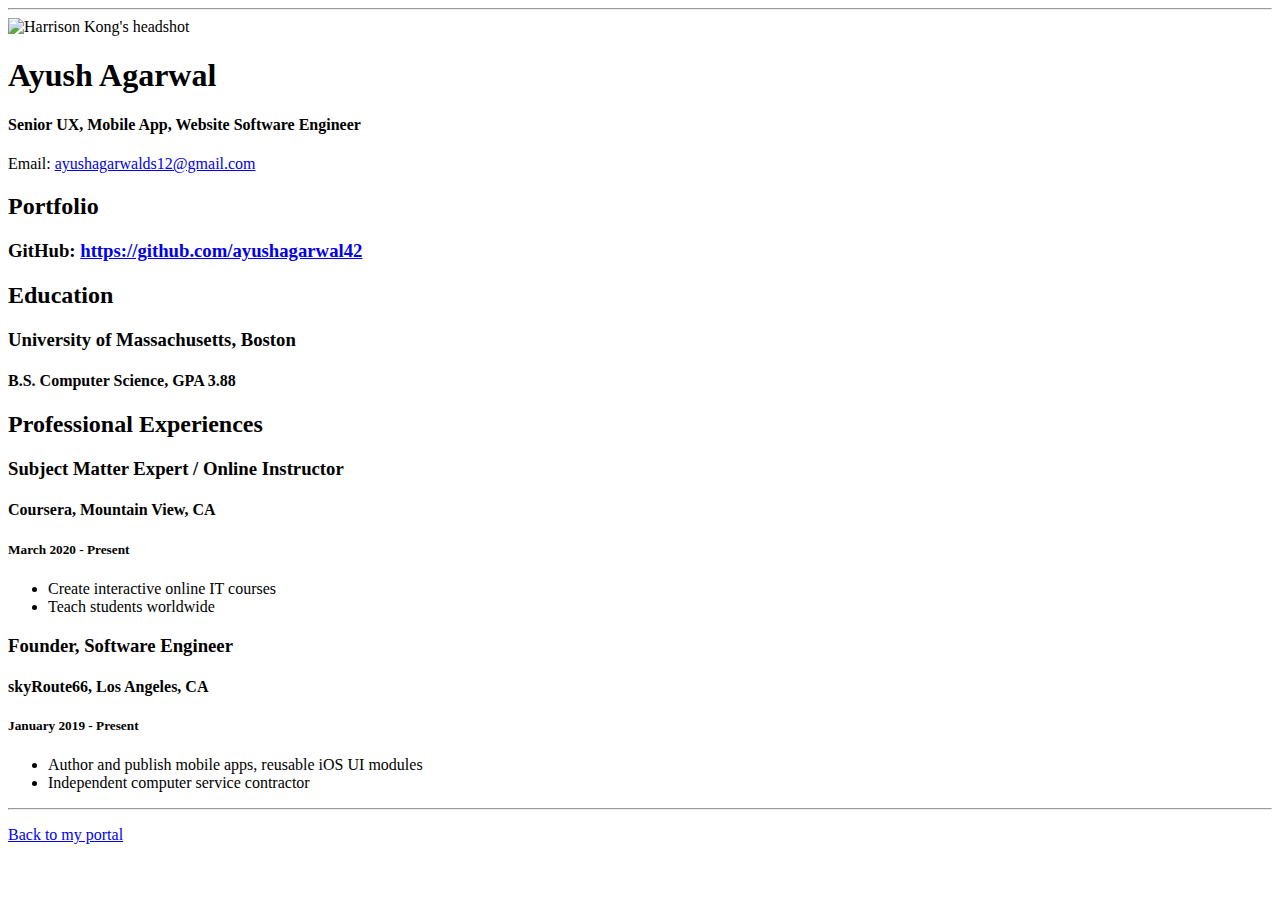
==== resume.html @ 440cde45 "Add files via upload" ====
<!doctype html>

<!-- this is a comment for human! -->

<html lang="en">

  <header>
    <title>Ayush Agarwal's Resume</title>
    <link rel="stylesheet" href="css/master.css">
    <link rel="FaviconIcon" href="favicon.ico" type="image/x-icon">
    <link rel="shortcut" href="favicon.ico" type="image/x-icon">
    <meta name="viewport" content="width-device-width, initial-scale=1, shrink-to-fit=no">
    <meta name="name" content="Ayush Agarwal's Portal">
    <meta name="robots" content="noindex, nofollow">
  </header>

  <body>
    <hr>

    <img src="images/headshot.jpg" alt="Harrison Kong's headshot" width="20%">

    <h1>Ayush Agarwal</h1>
    <h4>Senior UX, Mobile App, Website Software Engineer</h4>

    <p>Email: <a href="mailto:ayushagarwalds12@gmail.com" target="_blank">ayushagarwalds12@gmail.com</a></p>
    <!-- don't post physical address, personal phone number or other personal information on the web! -->

    <h2>Portfolio</h2>
      <h3>GitHub: <a href="https://github.com/ayushagarwal42" target="_blank">https://github.com/ayushagarwal42</a></h3>

    <h2>Education</h2>

    <h3>University of Massachusetts, Boston</h3>
    <h4>B.S. Computer Science, GPA 3.88</h4>

    <h2>Professional Experiences</h2>

    <h3>Subject Matter Expert / Online Instructor</h3>
    <h4>Coursera, Mountain View, CA</h4>
    <h5>March 2020 - Present</h5>
      <ul>
        <li>Create interactive online IT courses</li>
        <li>Teach students worldwide</li>
      </ul>

    <h3>Founder, Software Engineer</h3>
    <h4>skyRoute66, Los Angeles, CA</h4>
    <h5>January 2019 - Present</h5>
      <ul>
        <li>Author and publish mobile apps, reusable iOS UI modules</li>
        <li>Independent computer service contractor</li>
      </ul>
  </body>

  <footer>
  <hr>
  <p><a href="index.html">Back to my portal</a><p>
  </footer>

</html>
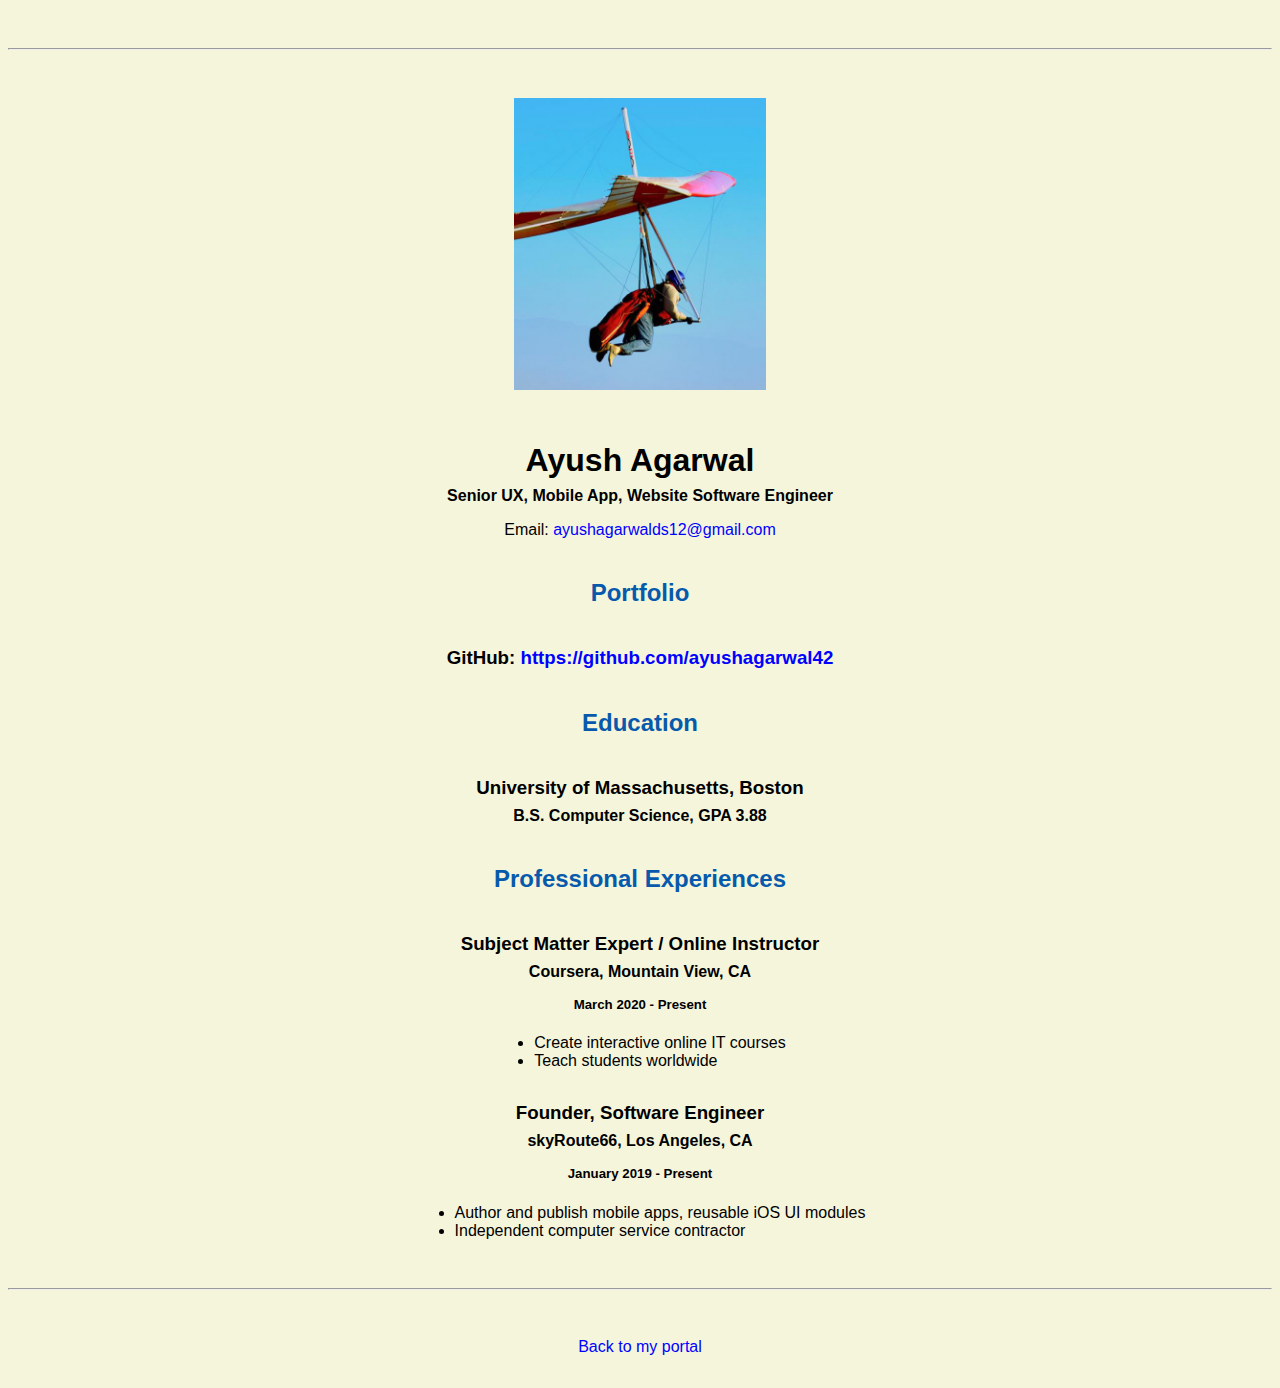
==== commit bbed6fff: "Update resume.html" ====
--- a/resume.html
+++ b/resume.html
@@ -11,7 +11,6 @@
     <link rel="shortcut" href="favicon.ico" type="image/x-icon">
     <meta name="viewport" content="width-device-width, initial-scale=1, shrink-to-fit=no">
     <meta name="name" content="Ayush Agarwal's Portal">
-    <meta name="robots" content="noindex, nofollow">
   </header>
 
   <body>
--- a/css/master.css
+++ b/css/master.css
@@ -0,0 +1,63 @@
+/* Cascading stylesheet for the website */
+
+/* Text inside these asterisks and slashes are comments for human */
+
+  a {
+    color: blue;/* set the text color to blue here */
+    text-decoration: none; /* This means we do not want hyperlinks to be underlined */
+  }
+
+  a:hover {
+    color: red;/* set the text color to red here */
+    text-decoration: none; /* This means we do not want hyperlinks to be underlined */
+  }
+
+  body {
+    background-color: beige; /* set the background color here */
+    color: black; /* set the text color to black here */
+    font-family: Arial, Helvetica, sans-serif; /* set the font here */
+    text-align: center; /* set the text alignment here */
+   }
+
+  footer {
+    margin-top: 2rem;
+    margin-bottom: 2rem;
+  }
+
+  h1 {
+    margin-bottom: 0.5rem;
+    margin-top: 3rem;
+   }
+
+  h2 {
+    color: #075AAB; /* set the text color of to #075AAB here */
+    /* set both the bottom margin and top margin to 2.5rem here */
+    margin-bottom: 2.5rem;
+    margin-top: 2.5rem;
+   }
+
+  h3 {
+    margin-bottom: 0;
+    margin-top: 2rem;
+  }
+
+  h4 {
+    margin-bottom: 1rem;
+    margin-top: 0.5rem;
+  }
+
+  h5 {
+    margin-top: 0.5rem;
+  }
+
+  hr {
+    margin-bottom: 3rem;
+    margin-top: 3rem;
+  }
+
+  /* this controls how the bullet points in the resume page looks */
+  ul {
+    display: table;
+    margin: 0 auto;
+    text-align: left;
+  }
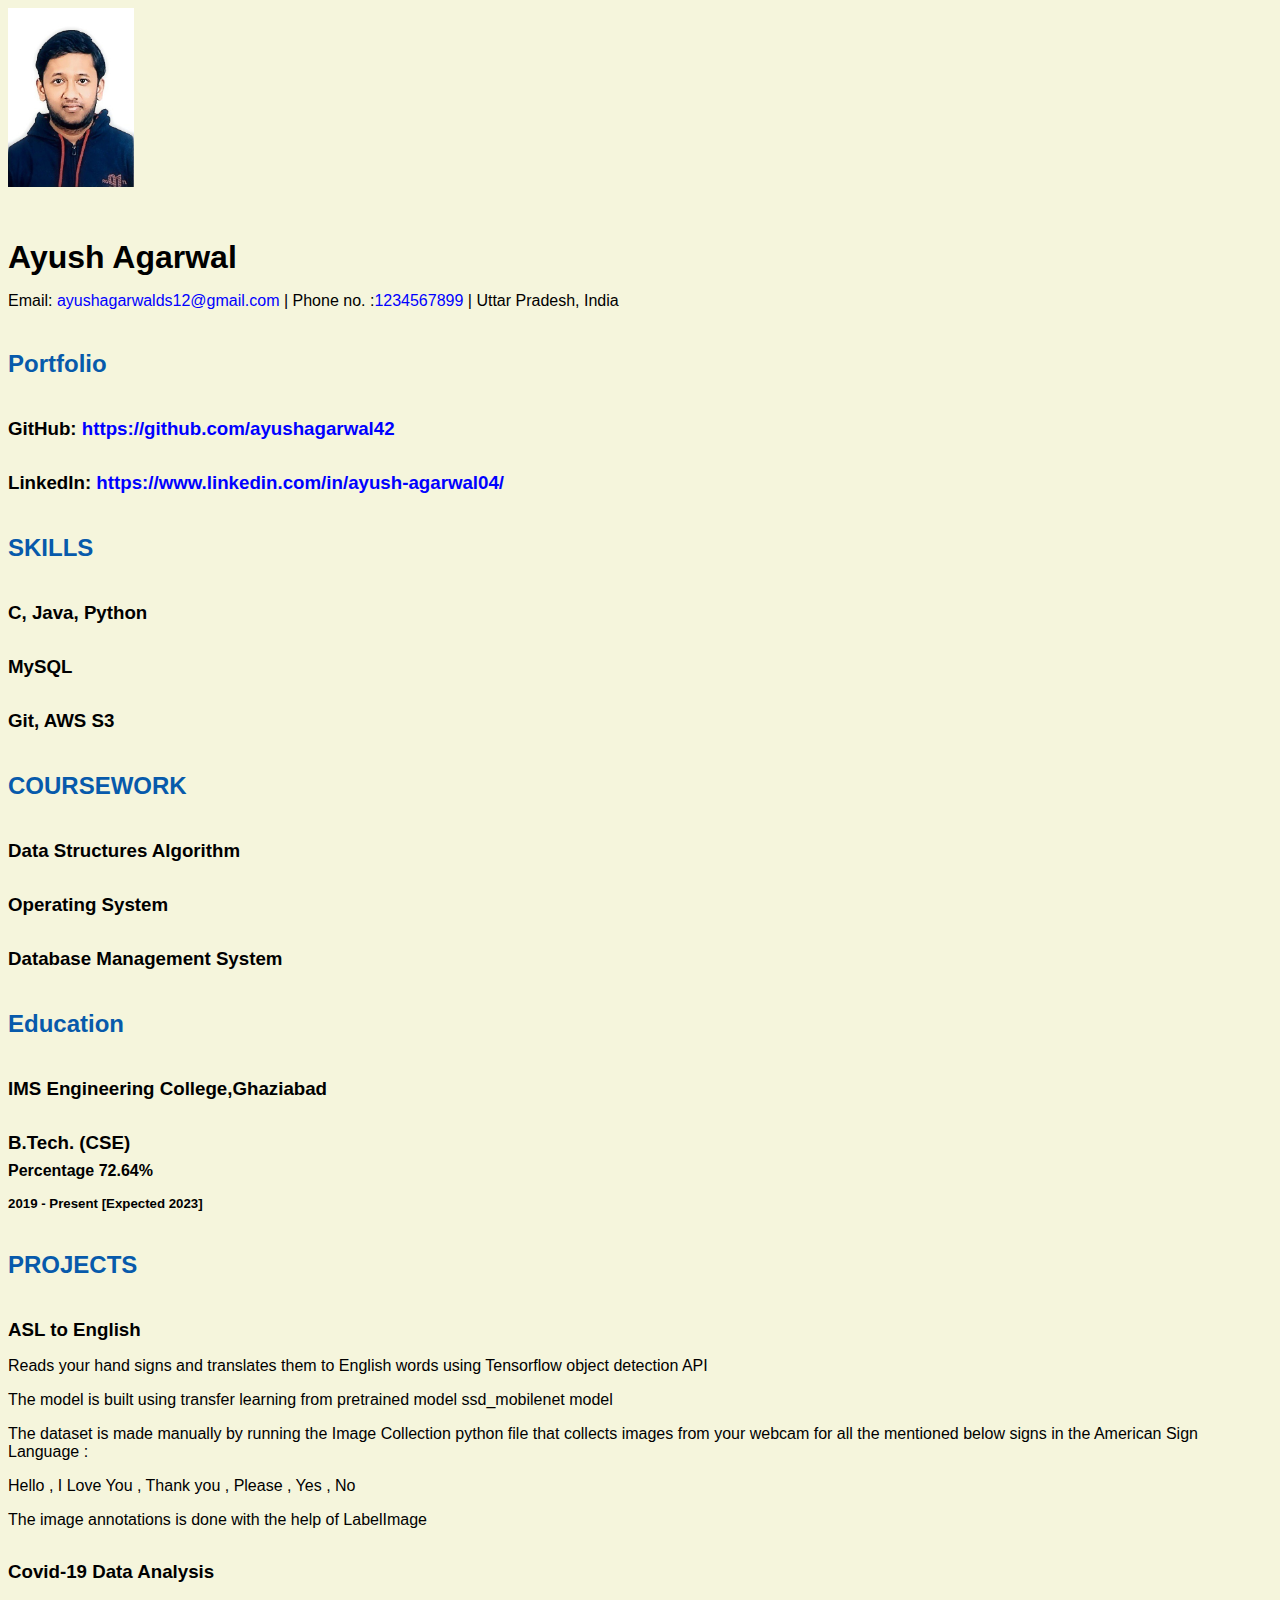
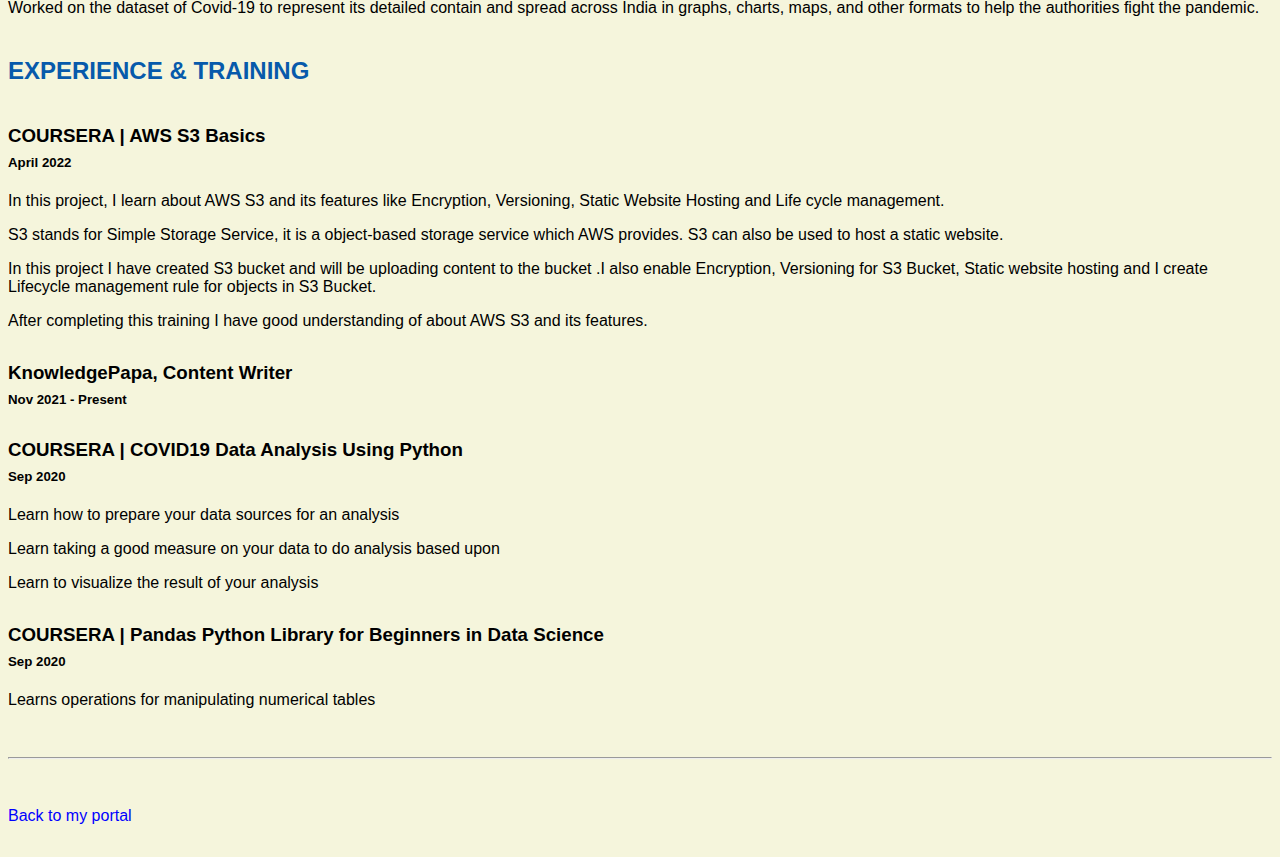
==== commit 13bac1e1: "Update resume.html" ====
--- a/resume.html
+++ b/resume.html
@@ -4,56 +4,99 @@
 
 <html lang="en">
 
-  <header>
-    <title>Ayush Agarwal's Resume</title>
-    <link rel="stylesheet" href="css/master.css">
-    <link rel="FaviconIcon" href="favicon.ico" type="image/x-icon">
-    <link rel="shortcut" href="favicon.ico" type="image/x-icon">
-    <meta name="viewport" content="width-device-width, initial-scale=1, shrink-to-fit=no">
-    <meta name="name" content="Ayush Agarwal's Portal">
-  </header>
+<header>
+  <title>Ayush Agarwal's Resume</title>
+  <link rel="stylesheet" href="css/master.css">
+  <link rel="FaviconIcon" href="favicon.ico" type="image/x-icon">
+  <link rel="shortcut" href="favicon.ico" type="image/x-icon">
+  <meta name="viewport" content="width-device-width, initial-scale=1, shrink-to-fit=no">
+  <meta name="name" content="Ayush Agarwal's Portal">
+</header>
 
-  <body>
-    <hr>
+<body>
+  <img src="images/ayushphoto.jpg" alt="Ayush Agarwal's photo" width="10%">
 
-    <img src="images/headshot.jpg" alt="Harrison Kong's headshot" width="20%">
+  <h1>Ayush Agarwal</h1>
 
-    <h1>Ayush Agarwal</h1>
-    <h4>Senior UX, Mobile App, Website Software Engineer</h4>
+  <p>Email: <a href="mailto:ayushagarwalds12@gmail.com">ayushagarwalds12@gmail.com</a> | Phone no. :<a
+      href="tel:1234567899">1234567899</a> | Uttar Pradesh, India</p>
 
-    <p>Email: <a href="mailto:ayushagarwalds12@gmail.com" target="_blank">ayushagarwalds12@gmail.com</a></p>
-    <!-- don't post physical address, personal phone number or other personal information on the web! -->
+  <!-- don't post physical address, personal phone number or other personal information on the web! -->
 
-    <h2>Portfolio</h2>
-      <h3>GitHub: <a href="https://github.com/ayushagarwal42" target="_blank">https://github.com/ayushagarwal42</a></h3>
+  <h2>Portfolio</h2>
+  <h3>GitHub: <a href="https://github.com/ayushagarwal42" target="_blank">https://github.com/ayushagarwal42</a></h3>
+  <h3>LinkedIn: <a href="https://www.linkedin.com/in/ayush-agarwal04/"
+      target="_blank">https://www.linkedin.com/in/ayush-agarwal04/</a></h3>
 
-    <h2>Education</h2>
+  <h2>SKILLS</h2>
+  <h3>C, Java, Python</h3>
+  <h3>MySQL</h3>
+  <h3>Git, AWS S3</h3>
 
-    <h3>University of Massachusetts, Boston</h3>
-    <h4>B.S. Computer Science, GPA 3.88</h4>
+  <h2>COURSEWORK</h2>
+  <h3>Data Structures Algorithm</h3>
+  <h3>Operating System</h3>
+  <h3>Database Management System</h3>
 
-    <h2>Professional Experiences</h2>
+  <h2>Education</h2>
+  <h3>IMS Engineering College,Ghaziabad</h3>
+  <h3>B.Tech. (CSE)</h3>
+  <h4>Percentage 72.64%</h4>
+  <h5>2019 - Present [Expected 2023]</h5>
 
-    <h3>Subject Matter Expert / Online Instructor</h3>
-    <h4>Coursera, Mountain View, CA</h4>
-    <h5>March 2020 - Present</h5>
-      <ul>
-        <li>Create interactive online IT courses</li>
-        <li>Teach students worldwide</li>
-      </ul>
+  <h2>PROJECTS</h2>
 
-    <h3>Founder, Software Engineer</h3>
-    <h4>skyRoute66, Los Angeles, CA</h4>
-    <h5>January 2019 - Present</h5>
-      <ul>
-        <li>Author and publish mobile apps, reusable iOS UI modules</li>
-        <li>Independent computer service contractor</li>
-      </ul>
-  </body>
+  <h3>
+    <li>ASL to English</li>
+  </h3>
+  <p>Reads your hand signs and translates them to English words using Tensorflow object detection API</p>
+  <p>The model is built using transfer learning from pretrained model ssd_mobilenet model</p>
+  <p>The dataset is made manually by running the Image Collection python file that collects images from your webcam for
+    all the mentioned below signs in the American Sign Language :</p>
+  <p>Hello , I Love You , Thank you , Please , Yes , No</p>
+  <p>The image annotations is done with the help of LabelImage</p>
 
-  <footer>
+
+  <h3>
+    <li>Covid-19 Data Analysis</li>
+  </h3>
+  <p>Worked on the dataset of Covid-19 to represent its detailed contain and spread across India in graphs, charts,
+    maps, and other formats to help the authorities fight the pandemic.</p>
+
+
+  <h2>EXPERIENCE & TRAINING</h2>
+
+  <h3>
+    <li>COURSERA | AWS S3 Basics</li>
+  </h3>
+  <h5>April 2022</h5>
+  <p>In this project, I learn about AWS S3 and its features like Encryption, Versioning, Static Website Hosting and Life
+    cycle management.</p>
+  <p>S3 stands for Simple Storage Service, it is a object-based storage service which AWS provides. S3 can also be used
+    to host a static website.</p>
+  <p>In this project I have created S3 bucket and will be uploading content to the bucket .I also enable Encryption,
+    Versioning for S3 Bucket, Static website hosting and I create Lifecycle management rule for objects in S3 Bucket.
+  </p>
+  <p>After completing this training I have good understanding of about AWS S3 and its features.</p>
+
+  <h3>KnowledgePapa, Content Writer</h3>
+  <h5>Nov 2021 - Present</h5>
+
+  <h3>COURSERA | COVID19 Data Analysis Using Python</h3>
+  <h5>Sep 2020</h5>
+  <p>Learn how to prepare your data sources for an analysis</p>
+  <p>Learn taking a good measure on your data to do analysis based upon</p>
+  <p>Learn to visualize the result of your analysis</p>
+
+  <h3>COURSERA | Pandas Python Library for Beginners in Data Science</h3>
+  <h5>Sep 2020</h5>
+  <p>Learns operations for manipulating numerical tables</p>
+</body>
+
+<footer>
   <hr>
-  <p><a href="index.html">Back to my portal</a><p>
-  </footer>
+  <p><a href="index.html">Back to my portal</a>
+  <p>
+</footer>
 
 </html>
--- a/css/master.css
+++ b/css/master.css
@@ -8,7 +8,7 @@
   }
 
   a:hover {
-    color: red;/* set the text color to red here */
+    color: #ff0000;/* set the text color to red here */
     text-decoration: none; /* This means we do not want hyperlinks to be underlined */
   }
 
@@ -16,7 +16,7 @@
     background-color: beige; /* set the background color here */
     color: black; /* set the text color to black here */
     font-family: Arial, Helvetica, sans-serif; /* set the font here */
-    text-align: center; /* set the text alignment here */
+    text-align: left; /* set the text alignment here */
    }
 
   footer {
